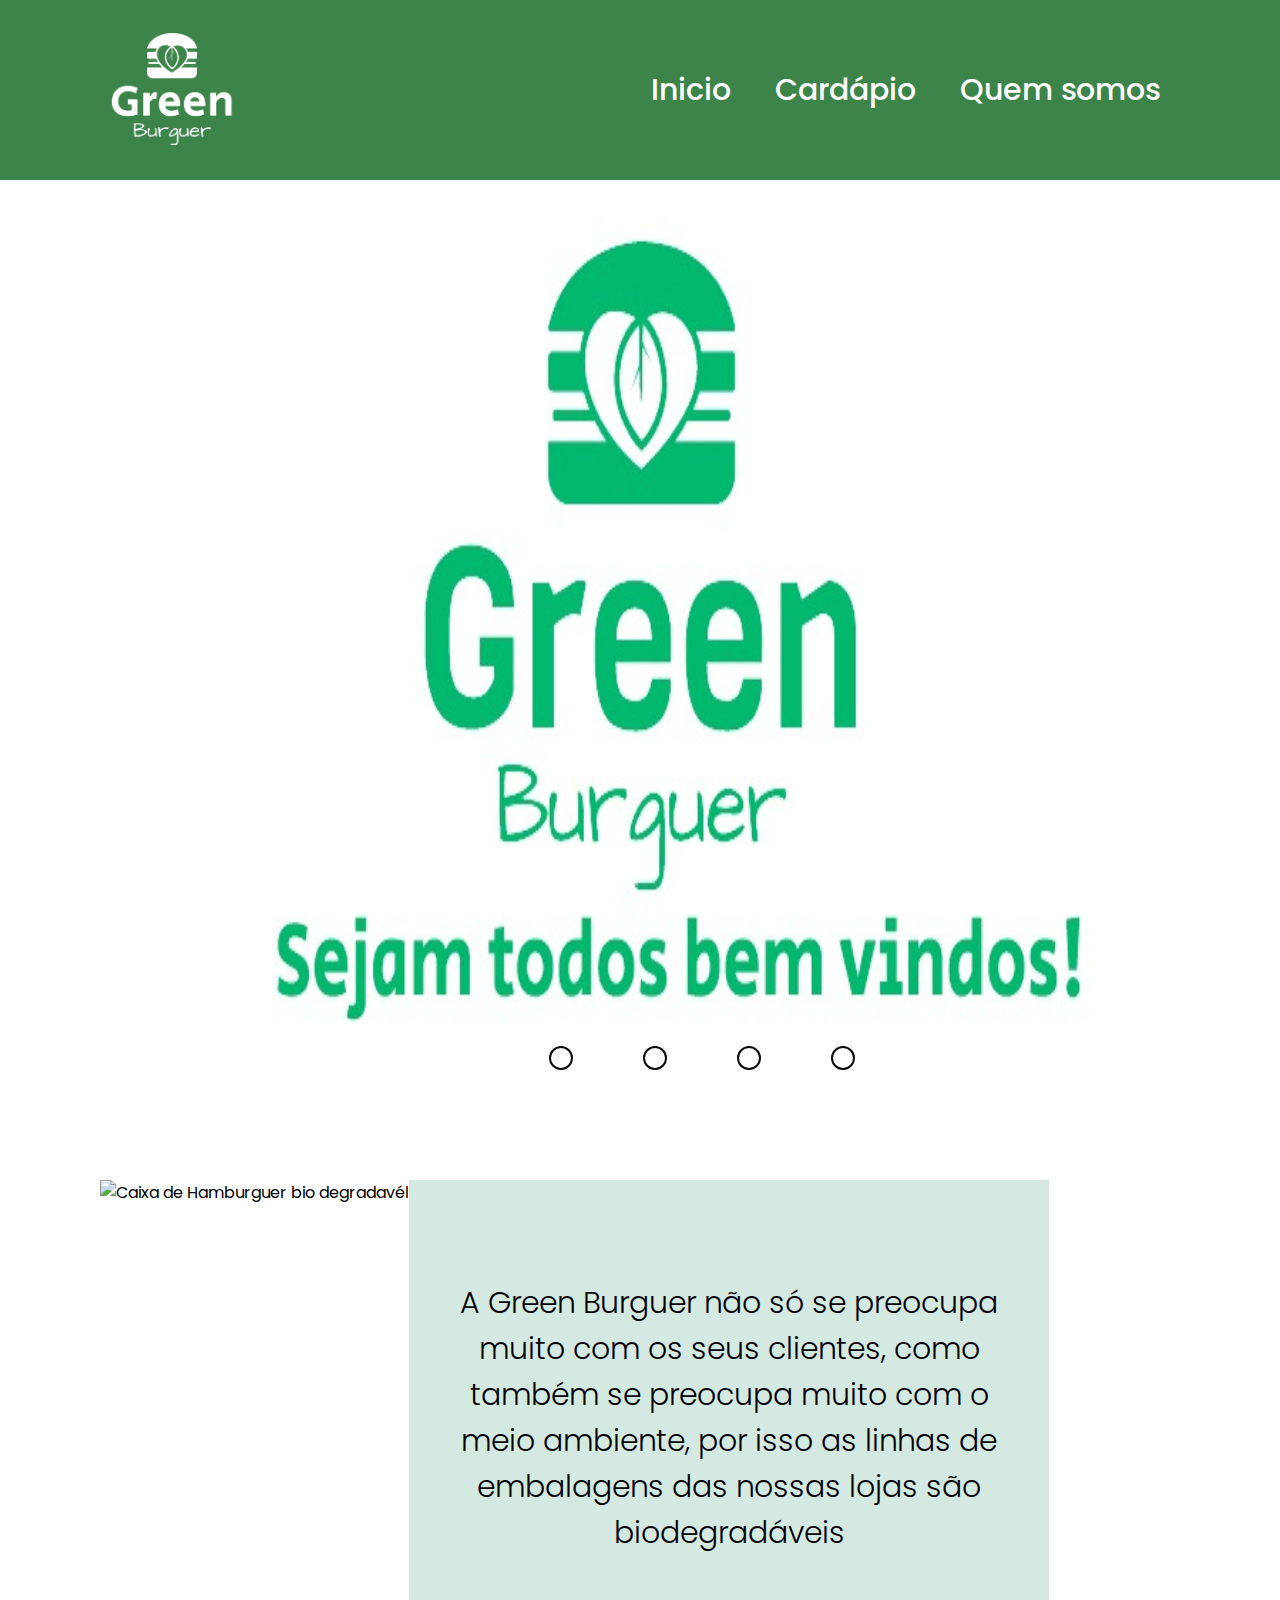
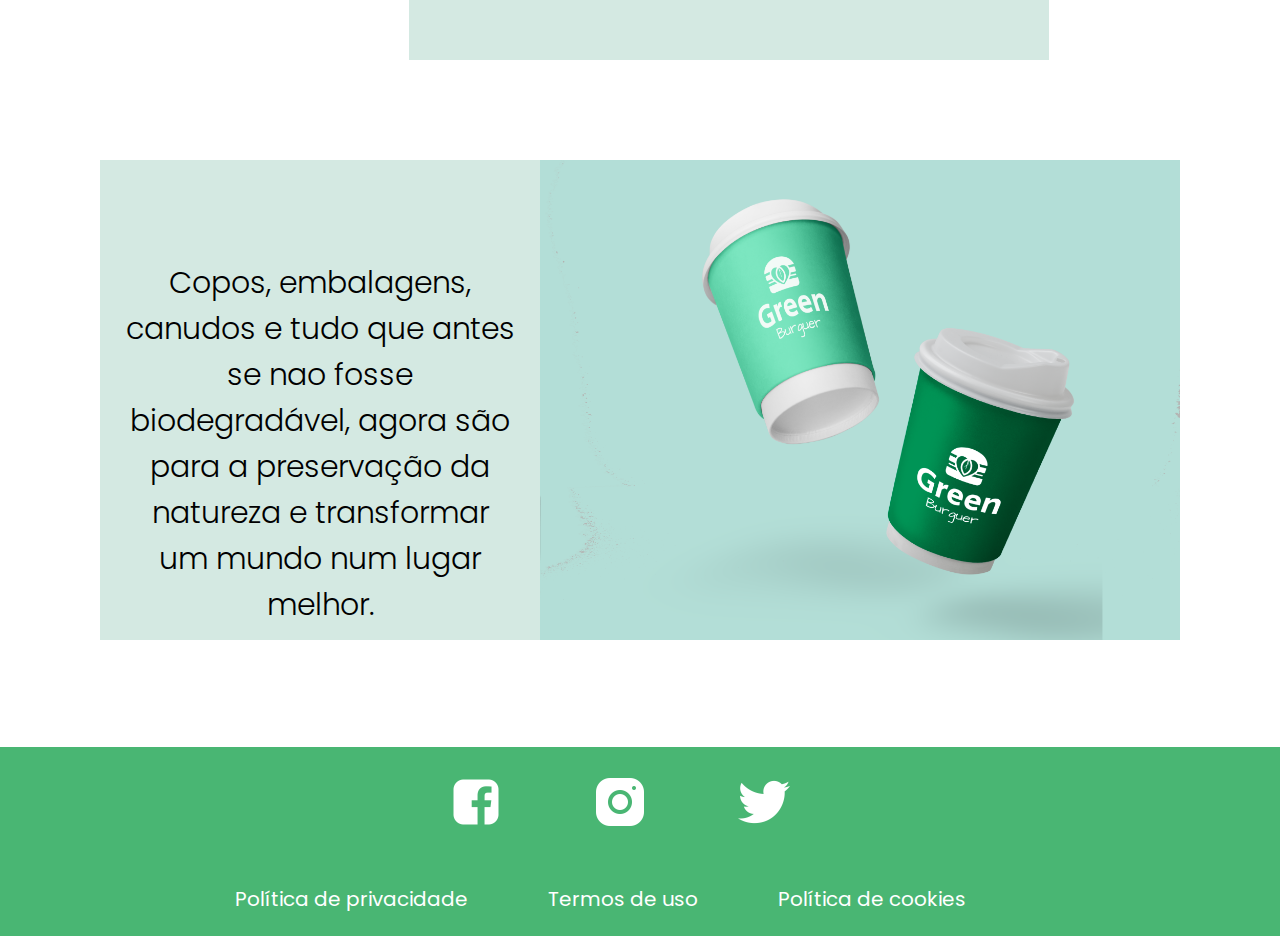
==== index.html @ ef297292 "Salvando alterações" ====
<!DOCTYPE html>
<html lang="pt-br">
<head>
    <meta charset="UTF-8">
    <meta http-equiv="X-UA-Compatible" content="IE=edge">
    <meta name="viewport" content="width=device-width, initial-scale=1.0">
    <link rel="stylesheet" href="style.css">
    <link rel="shortcut icon" href="favicon/favicon.ico" type="image/x-icon">
    <script src="script.js"></script>
    <title>Green burguer</title>
</head>
<body>
    <!--Inicio do Menu superior-->
    <header class="header" id="header">
        <div class="container-logo">
            <a href="#" class="link-logo">
                <img src="imgs/Green burguer.png" alt="">
            </a>
        </div>
        <nav class="nav">
            <ul class="nav-menu">
                <a href="index.html"><li>Inicio</li></a>
                <a href="cardapio.html"><li>Cardápio</li></a>
                <a href="quemsomos.html"><li>Quem somos</li></a>
            </ul>
        </nav>
    </header>
    <main>
        <section>
            <div class="slides">
                <input type="radio" name="radio-btn" id="radio1" checked>
                <input type="radio" name="radio-btn" id="radio2">
                <input type="radio" name="radio-btn" id="radio3">
                <input type="radio" name="radio-btn" id="radio4">

                <!--Imagens do slide-->
                <div class="img-slide first">
                    <img src="imgs/Bem vido ao Green Burguer.jpeg" alt="Hamburguer vegan">
                </div>
                <div class="img-slide">
                    <img src="imgs/Banner Salve o mundo.png" alt="Hamburguer vegan">
                </div>
                <div class="img-slide">
                    <img src="imgs/Banner 1.png" alt="Hamburguer vegan">
                </div>
                <div class="img-slide">
                    <img src="imgs/Banner lari.png" alt="Hamburguer vegan">
                </div>
            </div>
                <!--Navegação do meu slide, pegando informações dos inputs-->
            <div class="navigation">
                <label class="manual-btn" for="radio1"></label>
                <label class="manual-btn" for="radio2"></label>
                <label class="manual-btn" for="radio3"></label>
                <label class="manual-btn" for="radio4"></label>
            </div>
        </section>
    </main>
    <div class="container">
        <div class="caixa-img">
            <img src="imgs/M003T129_Paper_Burger_Box_1.png" alt="Caixa de Hamburguer bio degradavél" class="img">
        </div>
        <div class="font">
            <p>A Green Burguer não só se preocupa muito com os seus clientes, como também se preocupa muito com o meio ambiente, por isso as linhas de embalagens das nossas lojas são biodegradáveis </p>
        </div>

    </div>

    <div class="container2">
        <div class="font">
            <p>Copos, embalagens, canudos e tudo que antes se nao fosse biodegradável, agora são para a preservação da natureza e transformar um mundo num lugar melhor. </p>
        </div>

        <div class="caixa-img">
            <img src="imgs/rm363-p-235-googlefocus-d01-mockup.png" alt="Copo de papel bio degradavél" class="img">
        </div>

    </div>

    <footer>
        <ul class="box1">
            <li class="social-midia">
                <img src="imgs/face.png" alt="facebook da loja Green Burguer">
            </li>

            <li class="social-midia">
                <img src="imgs/insta.png" alt="instagram da loja Green Burguer">
            </li>

            <li class="social-midia">
                <img src="imgs/twitter.png" alt="Twitter da loja Green Burguer">
            </li>
        </ul>

        <ul class="box2">
            <li class="social-midia">
                <a href="politicaeprivacidade.html"><p>Política de privacidade</p></a>
                <a href="termosdeuso.html"><p>Termos de uso</p></a>
                <a href="cookies.html"><p>Política de cookies</p></a>
            </li>
        </ul>
    </footer>
        </body>
</html>
---- style.css ----
/* Fonts */

@import url('https://fonts.googleapis.com/css2?family=Poppins:wght@300;400;500;600;700&family=Viga&display=swap');

*{
    padding: 0;
    margin: 0;
    box-sizing: border-box;
    list-style: none;
    outline: none;
    border: none;
    text-decoration: none;
    font-family: 'Poppins', sans-serif;
    text-decoration: none;
}
body{
    color: white;
    min-height: 100vh;
}

html{
    scroll-behavior: smooth;
}

.header{
    width: 100%;
    height: 180px;
    position: relative;
    display: flex;
    flex-direction: row;
    align-items: center;
    justify-content: space-between;
    background-color: #3D844A;
}

.header .container-logo img{
    padding: 10px;
    width: 9rem;
    margin-top: 5px;
    margin-left: 100px;
}

.nav .nav-menu{
    padding-right: 100px;
    font-weight: 500;
}

.nav .nav-menu li{
    color: white;
    font-size: 30px;
    display: inline;
    padding: 0 20px;
    cursor: pointer;
    transition: all 0.4s ease-out;
}

.nav .nav-menu li:hover{
    color: #287746;
}

main{
    height: 100vh;
    width: 1519px;
    display: flex;
    justify-content: center;
    align-items: center;
}

section{
    width: 1520px;
    height: 100vh;
    overflow: hidden;
    display: flex;
    position: absolute;
}

.navigation{
    position: absolute;
    bottom: 10px;
    display: flex;
    align-items: center;
    left: 50%;
    transform: translate(-50%);
    padding-right: 7.25rem;
}

section input{
    display: none;
}

.manual-btn{
    border: 2px solid rgb(12, 12, 12);
    padding: 10px;
    border-radius: 30px;
    cursor: pointer;
    transition: all 0.3s ease-in-out;
}


.manual-btn:not(:last-child){
    margin-right: 70px;
}

.manual-btn:hover{
    background-color: #fff;
}

.slides{
    display: flex;
    width: 400%;
    height: 100%;
}

.img-slide{
    width: 25%;
    transition: 0.5s;
}

.img-slide img{
   width: 100vw;
   height: 100vh;
}

#radio1:checked ~ .first{
    margin-left: 0;
}

#radio2:checked ~ .first{
    margin-left: -25%;
}

#radio3:checked ~ .first{
    margin-left: -50%;
}

#radio4:checked ~ .first{
    margin-left: -75%;
}

.container{
    display: flex;
    color: black;
    margin: 100px 100px;
}

.font{
    position: relative;
    font-size: 30px;
    background-color: #D4E9E2;
    width: 640px;
    height: 480px;
}

.font p{
    padding: 0 25px;
    font-weight: 300;
    font-style: normal;
    top: 100px;
    position: absolute;
    text-align: center;
}

.img{
    width: 640px;
    height: 480px;
}

.container2{
    color: black;
    display: flex;
    margin: 100px 100px;
}

footer{
    width: 100%;
    height: 100%;
    background-color: #49b673;
    text-align: center;  
}

footer .social-midia {
    display: inline-block;
}

.social-midia img{
    padding: 25px 0;
    margin: 0 40px;
    width: 60px;
    cursor: pointer;
    transition: all 0.3s ease-in-out;
}

.social-midia img:hover{
    opacity: 50%;
}

footer .social-midia:first-child img{
    margin-left: 0;
}

.box2 .social-midia p{
    display: inline;
    font-size: 20px;
    float: left;
    padding: 20px 80px 15px 0px;
    cursor: pointer;
    transition: all 0.3s ease-in-out;
}

.box2 .social-midia p:hover{
    color: #287746;
}

.box2 .social-midia a{
    color: white;
}
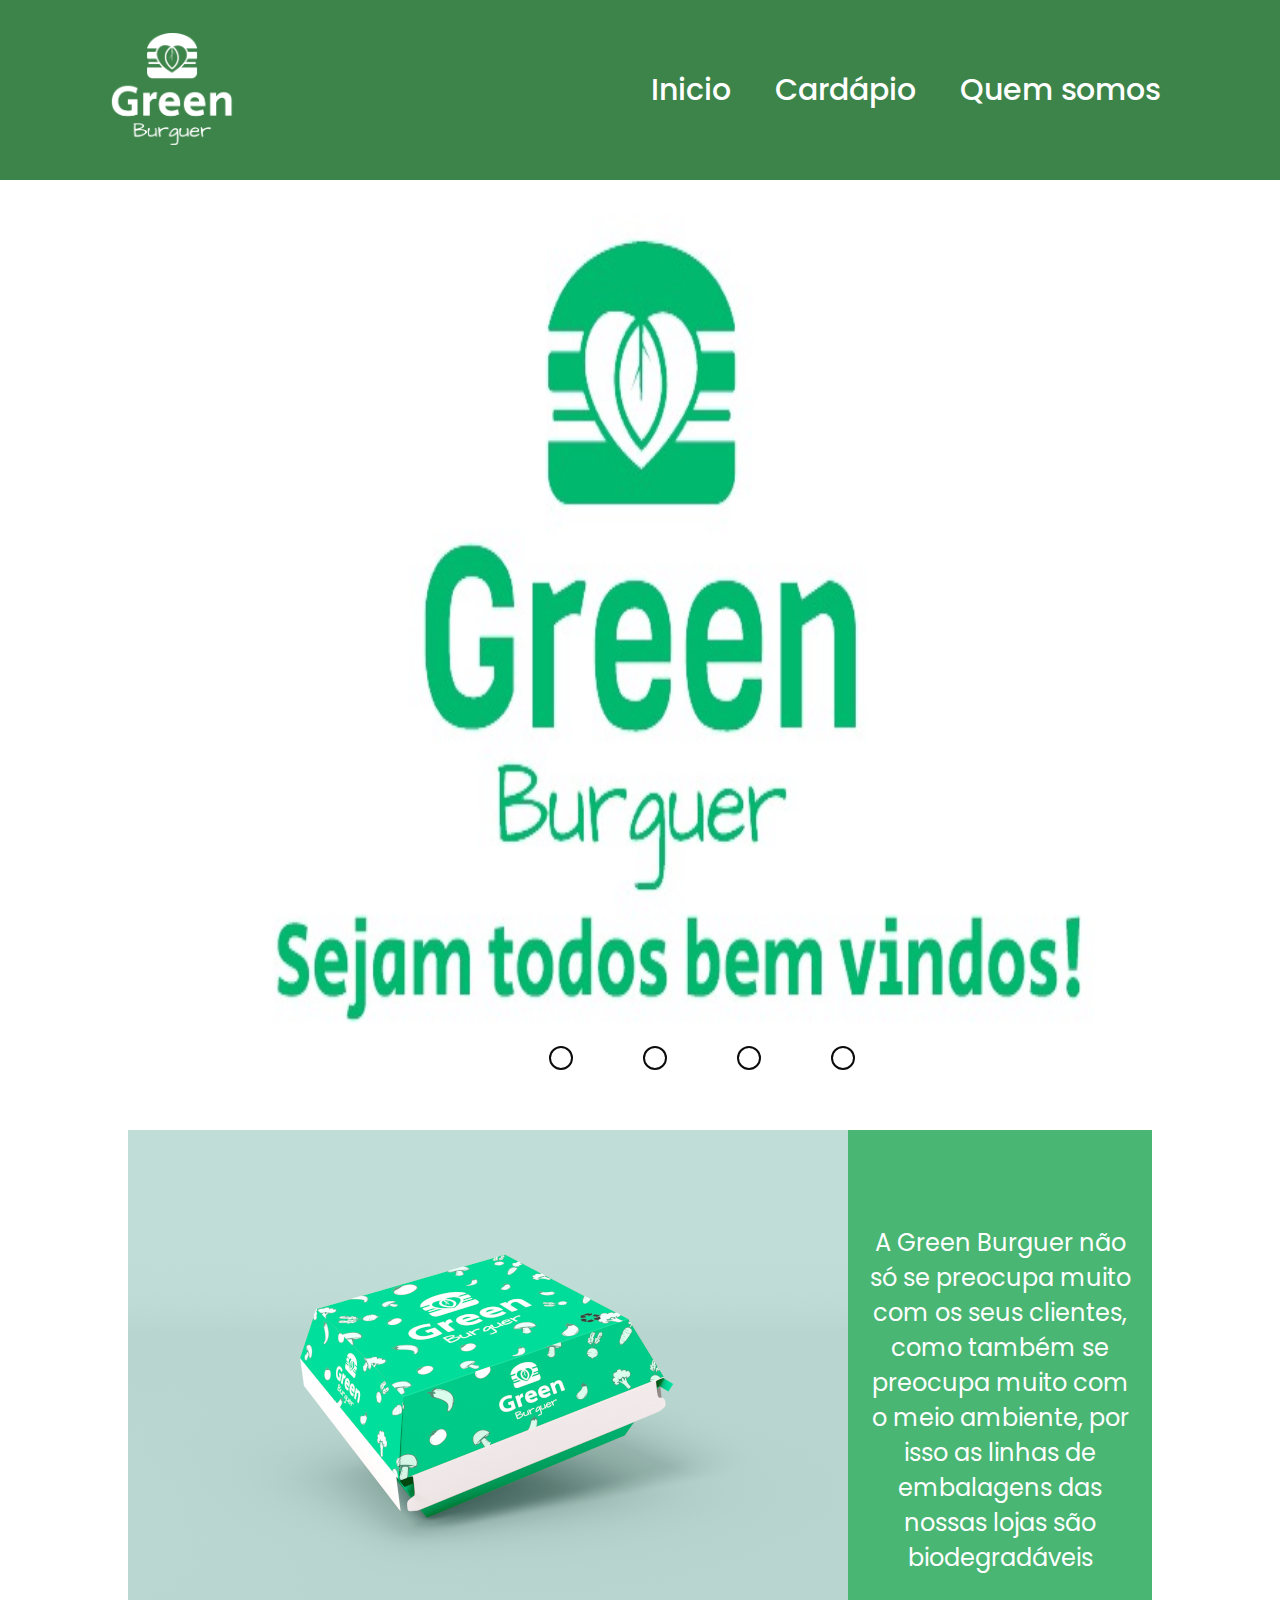
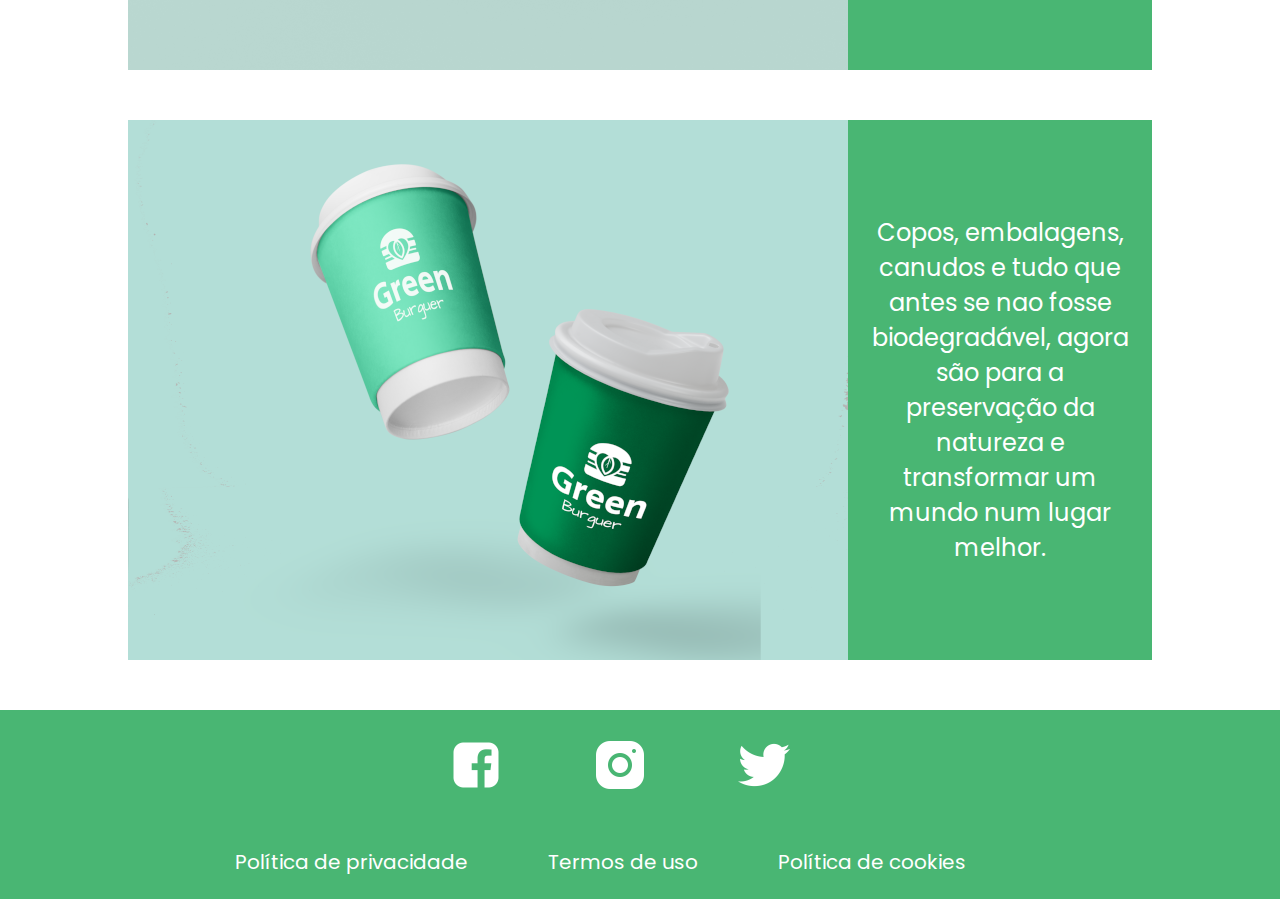
==== commit 7b3a5aff: "Fazendo alterações nas imagens deixando todas no meio" ====
--- a/index.html
+++ b/index.html
@@ -56,26 +56,19 @@
             </div>
         </section>
     </main>
-    <div class="container">
+
+
         <div class="caixa-img">
-            <img src="imgs/M003T129_Paper_Burger_Box_1.png" alt="Caixa de Hamburguer bio degradavél" class="img">
-        </div>
-        <div class="font">
+            <img src="imgs/Mockup_Green_Burguer.png" alt="Caixa de Hamburguer bio degradavél" class="img">
+            
             <p>A Green Burguer não só se preocupa muito com os seus clientes, como também se preocupa muito com o meio ambiente, por isso as linhas de embalagens das nossas lojas são biodegradáveis </p>
         </div>
 
-    </div>
+        <div class="caixa-img">
+            <img src="imgs/Mockup_Copo.png" alt="Copo de papel bio degradavél" class="img">
 
-    <div class="container2">
-        <div class="font">
             <p>Copos, embalagens, canudos e tudo que antes se nao fosse biodegradável, agora são para a preservação da natureza e transformar um mundo num lugar melhor. </p>
         </div>
-
-        <div class="caixa-img">
-            <img src="imgs/rm363-p-235-googlefocus-d01-mockup.png" alt="Copo de papel bio degradavél" class="img">
-        </div>
-
-    </div>
 
     <footer>
         <ul class="box1">
--- a/style.css
+++ b/style.css
@@ -79,6 +79,7 @@
     bottom: 10px;
     display: flex;
     align-items: center;
+    justify-content: center;
     left: 50%;
     transform: translate(-50%);
     padding-right: 7.25rem;
@@ -89,6 +90,7 @@
 }
 
 .manual-btn{
+    
     border: 2px solid rgb(12, 12, 12);
     padding: 10px;
     border-radius: 30px;
@@ -113,6 +115,7 @@
 
 .img-slide{
     width: 25%;
+    height: auto;
     transition: 0.5s;
 }
 
@@ -137,38 +140,38 @@
     margin-left: -75%;
 }
 
-.container{
-    display: flex;
-    color: black;
-    margin: 100px 100px;
-}
-
-.font{
-    position: relative;
-    font-size: 30px;
-    background-color: #D4E9E2;
-    width: 640px;
-    height: 480px;
-}
-
-.font p{
-    padding: 0 25px;
-    font-weight: 300;
-    font-style: normal;
-    top: 100px;
-    position: absolute;
+.caixa-img{
+    width: 80%;
+    display: flex;
+    margin: auto;
+   color: #000;
+
+    margin-top: 50px;
+    margin-bottom: 50px;
+
+    
+}
+
+.caixa-img img {
+    margin: auto;
+    width: 100%;
+    height: auto;
+}
+
+.caixa-img p{
+
+    font-size: 24px;
+    background-color: #49b673;
     text-align: center;
-}
-
-.img{
-    width: 640px;
-    height: 480px;
-}
-
-.container2{
-    color: black;
-    display: flex;
-    margin: 100px 100px;
+    margin: 0 auto;
+    display: flex;
+    align-items: center;
+    padding: 0 20px;
+
+    width: 100%;
+    height: auto;
+    color: #fff;
+
 }
 
 footer{
